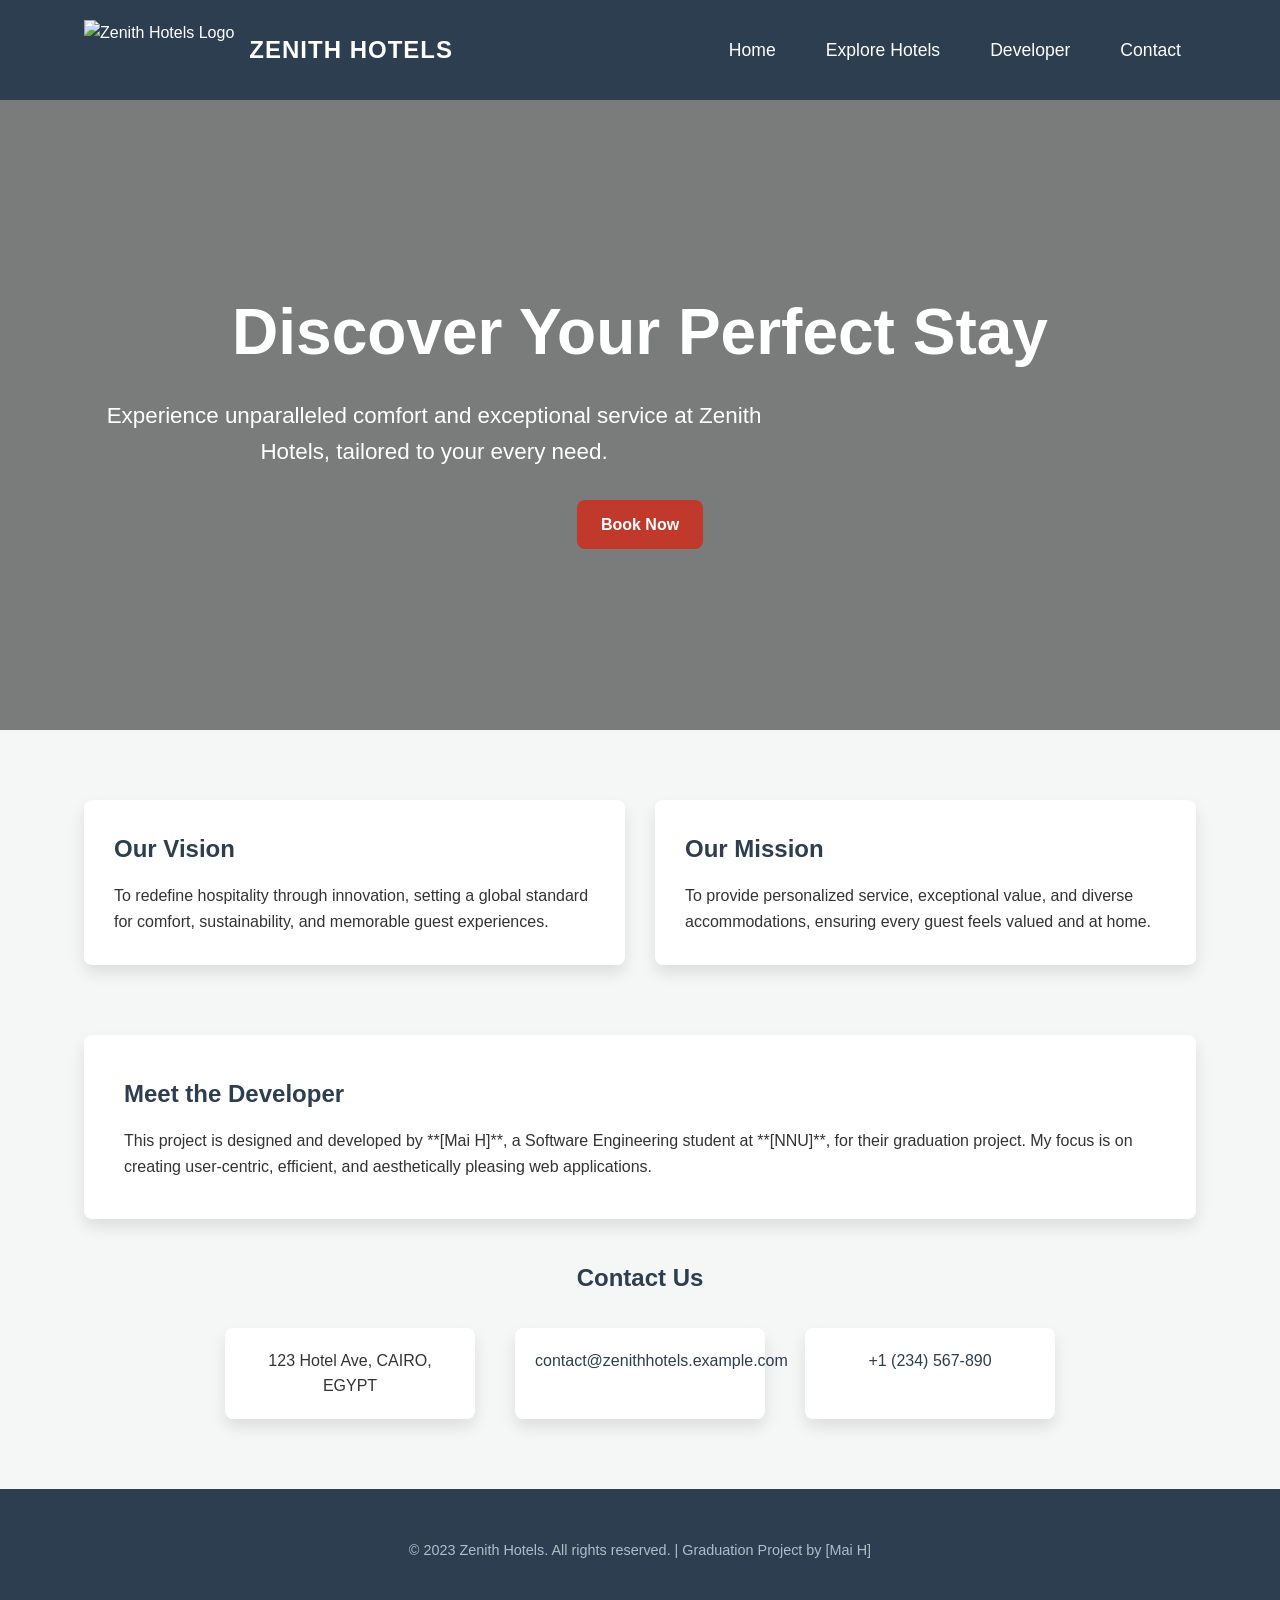
==== index.html @ fd127e68 "Add files via upload" ====
<!DOCTYPE html>
<html xmlns="http://www.w3.org/1999/xhtml" lang="en">
<head>
    <meta charset="UTF-8" />
    <meta name="viewport" content="width=device-width, initial-scale=1.0" />
    <title>Zenith Hotel Booking | Official Site</title>
    <link rel="stylesheet" href="./css/style.css" />
</head>
<body>

<header>
    <div class="container header-container">
        <!-- 1.2 Website logo & 1.1 Website title -->
        <div class="logo">
            <img src="https://i.pinimg.com/736x/5c/b0/30/5cb030569ee3ba3170e5c6dbd3aa266c.jpg" alt="Zenith Hotels Logo" />
            <span class="site-title">Zenith Hotels</span>
        </div>
        <nav>
            <ul>
                <li><a href="index.html">Home</a></li>
                <!-- 1.6 Link to the interior pages -->
                <li><a href="categories.html">Explore Hotels</a></li>
                <li><a href="#about-dev">Developer</a></li>
                <li><a href="#contact">Contact</a></li>
            </ul>
        </nav>
    </div>
</header>

<main>
    <section class="hero-index">
        <div class="container hero-content">
            <h1>Discover Your Perfect Stay</h1>
            <p>Experience unparalleled comfort and exceptional service at Zenith Hotels, tailored to your every need.</p>
            <a href="categories.html" class="btn">Book Now</a>
        </div>
    </section>

    <!-- 1.3 Vision and Mission -->
    <section id="vision-mission" class="container vision-mission-section">
        <div class="card">
            <h2>Our Vision</h2>
            <p>To redefine hospitality through innovation, setting a global standard for comfort, sustainability, and memorable guest experiences.</p>
        </div>
        <div class="card">
            <h2>Our Mission</h2>
            <p>To provide personalized service, exceptional value, and diverse accommodations, ensuring every guest feels valued and at home.</p>
        </div>
    </section>

    <!-- 1.4 About the developer -->
    <section id="about-dev" class="container developer-section">
        <div class="dev-card">
            
            <div class="dev-info">
                <h2>Meet the Developer</h2>
                <p>This project is designed and developed by **[Mai H]**, a Software Engineering student at **[NNU]**, for their graduation project. My focus is on creating user-centric, efficient, and aesthetically pleasing web applications.</p>
            </div>
        </div>
    </section>

    <!-- 1.5 Contact us -->
    <section id="contact" class="container contact-section">
        <h2>Contact Us</h2>
        <div class="contact-methods">
            <div class="contact-item">
                <i class="fas fa-map-marker-alt"></i>
                <p>123 Hotel Ave, CAIRO, EGYPT</p>
            </div>
            <div class="contact-item">
                <i class="fas fa-envelope"></i>
                <p><a href="mailto:contact@zenithhotels.example.com">contact@zenithhotels.example.com</a></p>
            </div>
            <div class="contact-item">
                <i class="fas fa-phone"></i>
                <p><a href="tel:+1234567890">+1 (234) 567-890</a></p>
            </div>
        </div>
    </section>
</main>

<footer>
    <div class="container">
        <p>&copy; 2023 Zenith Hotels. All rights reserved. | Graduation Project by [Mai H]</p>
    </div>
</footer>

<script src="main.js/main.js"></script>
</body>
</html>
---- css/style.css ----
/* --- 4.3 CSS for a professional design --- */

/* Basic Reset */
:root {
    --primary-color: #2c3e50; /* Dark blue-grey */
    --accent-color: #c0392b; /* Deep red accent */
    --text-color: #333;
    --light-bg: #f4f7f6;
    --card-shadow: 0 8px 16px rgba(0,0,0,0.1);
    --border-radius: 8px;
    --font-family: 'Segoe UI', Tahoma, Geneva, Verdana, sans-serif;
}

* {
    margin: 0;
    padding: 0;
    box-sizing: border-box;
}

body {
    font-family: var(--font-family);
    line-height: 1.6;
    color: var(--text-color);
    background-color: var(--light-bg);
}

.container {
    width: 90%;
    max-width: 1200px;
    margin: 0 auto;
    padding: 20px;
}

/* Header & Navigation */
header {
    background-color: var(--primary-color);
    color: #fff;
    padding: 10px 0;
    position: sticky;
    top: 0;
    z-index: 1000;
}

.header-container {
    display: flex;
    justify-content: space-between;
    align-items: center;
    padding: 10px 20px;
}

.logo {
    display: flex;
    align-items: center;
    gap: 15px;
}

.logo img {
    height: 60px;
    width: auto;
}

.site-title {
    font-size: 1.5rem;
    font-weight: bold;
    text-transform: uppercase;
    letter-spacing: 1px;
}

nav ul {
    list-style: none;
    display: flex;
    gap: 20px;
}

nav a {
    text-decoration: none;
    color: #fff;
    font-weight: 500;
    font-size: 1.1rem;
    padding: 8px 15px;
    border-radius: var(--border-radius);
    transition: background 0.3s ease;
}

nav a:hover {
    background-color: rgba(255, 255, 255, 0.1);
}

/* Common Components */
h1, h2, h3 {
    margin-bottom: 15px;
    color: var(--primary-color);
}

.btn, .btn-text {
    display: inline-block;
    background-color: var(--accent-color);
    color: #fff;
    text-decoration: none;
    padding: 12px 24px;
    border-radius: var(--border-radius);
    font-weight: bold;
    cursor: pointer;
    transition: background-color 0.3s ease, transform 0.2s;
    border: none;
    text-align: center;
}

.btn:hover {
    background-color: #e04434;
    transform: translateY(-2px);
}

.btn-full {
    width: 100%;
    margin-top: 20px;
}

.card {
    background: #fff;
    border-radius: var(--border-radius);
    box-shadow: var(--card-shadow);
    padding: 30px;
    margin-bottom: 30px;
}

/* Footer */
footer {
    background-color: var(--primary-color);
    color: #b0bec5;
    text-align: center;
    padding: 30px 0;
    margin-top: 50px;
}

footer p {
    font-size: 0.9rem;
}

/* --- index.html (Main Page) Specifics --- */
.hero-index {
    height: 70vh;
    background-image: linear-gradient(rgba(0,0,0,0.5), rgba(0,0,0,0.5)), url('https://i.pinimg.com/736x/22/e7/42/22e7426e9fcd95c88d1fab3f3fbbb45d.jpg');
    background-size: cover;
    background-position: center;
    color: #fff;
    display: flex;
    align-items: center;
    justify-content: center;
    text-align: center;
    margin-bottom: 50px;
}

.hero-content h1 {
    font-size: 4rem;
    margin-bottom: 15px;
    color: white;
}

.hero-content p {
    font-size: 1.4rem;
    margin-bottom: 30px;
    max-width: 700px;
}

/* Vision Mission Section */
.vision-mission-section {
    display: flex;
    gap: 30px;
}

.vision-mission-section .card {
    flex: 1;
}

/* Developer Section */
.developer-section .dev-card {
    display: flex;
    align-items: center;
    gap: 40px;
    background: white;
    padding: 40px;
    border-radius: var(--border-radius);
    box-shadow: var(--card-shadow);
}

.dev-photo {
    width: 180px;
    height: 180px;
    border-radius: 50%;
    object-fit: cover;
    border: 5px solid #fff;
    box-shadow: 0 4px 8px rgba(0,0,0,0.1);
}

/* Contact Section */
.contact-section {
    text-align: center;
}

.contact-methods {
    display: flex;
    justify-content: center;
    gap: 40px;
    flex-wrap: wrap;
    margin-top: 30px;
}

.contact-item {
    background: #fff;
    padding: 20px;
    border-radius: var(--border-radius);
    box-shadow: var(--card-shadow);
    width: 250px;
}

.contact-item i {
    font-size: 2rem;
    color: var(--accent-color);
    margin-bottom: 15px;
}

.contact-item a {
    color: var(--primary-color);
    text-decoration: none;
}

/* --- categories.html (Hotels Categories) Specifics --- */
.categories-header {
    text-align: center;
    margin-bottom: 40px;
}

.categories-header p {
    font-size: 1.2rem;
    color: #666;
    max-width: 600px;
    margin: 0 auto;
}

/* Grid for 2) Graphical User Interface */
.categories-grid {
    display: grid;
    grid-template-columns: repeat(auto-fit, minmax(300px, 1fr));
    gap: 30px;
}

.category-card {
    background: #fff;
    border-radius: var(--border-radius);
    box-shadow: var(--card-shadow);
    overflow: hidden;
    text-decoration: none;
    color: var(--text-color);
    transition: transform 0.3s ease;
    display: flex;
    flex-direction: column;
}

.category-card:hover {
    transform: translateY(-8px);
}

.category-card img {
    width: 100%;
    height: 220px;
    object-fit: cover;
}

.category-card h3, .category-card p, .category-card .btn-text {
    padding: 15px 20px;
}

.category-card p {
    font-size: 0.95rem;
    color: #666;
    flex-grow: 1; /* Pushes btn-text to the bottom */
}

.category-card .btn-text {
    width: 100%;
    border-radius: 0;
    margin-top: auto;
}

/* --- rooms.html (Rooms Details & Reservation) Specifics --- */
.rooms-header {
    text-align: center;
    margin-bottom: 40px;
}

.rooms-container {
    display: grid;
    grid-template-columns: 2fr 1fr;
    gap: 30px;
    align-items: start;
}

/* Fulfills 3) Room details and 3.1, 3.2, 3.3 */
.rooms-list {
    display: flex;
    flex-direction: column;
    gap: 30px;
}

.room-card {
    display: flex;
    gap: 25px;
    padding: 20px;
    border: 1px solid #e0e0e0;
}

.room-image {
    width: 250px;
    height: 180px;
    object-fit: cover;
    border-radius: var(--border-radius);
}

.room-details {
    flex: 1;
}

.room-description {
    color: #666;
    font-size: 0.95rem;
    margin-bottom: 10px;
}

.room-features {
    list-style: none;
    display: flex;
    flex-wrap: wrap;
    gap: 10px;
    margin-bottom: 15px;
}

.room-features li {
    background-color: var(--light-bg);
    padding: 5px 10px;
    border-radius: 20px;
    font-size: 0.85rem;
    color: var(--primary-color);
    font-weight: 500;
}

.room-price {
    font-weight: bold;
    font-size: 1.1rem;
    color: #666;
    margin-bottom: 15px;
}

.room-price .price {
    color: var(--primary-color);
    font-size: 1.5rem;
}

/* Reservation Form (3.4) */
.reservation-form {
    padding: 25px;
    position: sticky;
    top: 100px;
}

.form-group {
    margin-bottom: 15px;
}

.form-group-row {
    display: flex;
    gap: 15px;
}

.form-group-row .form-group {
    flex: 1;
}

label {
    display: block;
    margin-bottom: 6px;
    font-weight: 600;
    color: var(--primary-color);
}

input[type="text"], input[type="date"], input[type="number"], select {
    width: 100%;
    padding: 10px;
    border: 1px solid #ccc;
    border-radius: var(--border-radius);
    font-family: inherit;
    font-size: 1rem;
}

.total-display {
    background-color: var(--light-bg);
    padding: 15px;
    border-radius: var(--border-radius);
    text-align: center;
    margin-top: 20px;
}

#total-price {
    color: var(--accent-color);
    font-weight: bold;
    font-size: 1.6rem;
}

/* Mobile Responsive Adjustments */
@media (max-width: 900px) {
    .header-container { flex-direction: column; gap: 15px; text-align: center;}
    nav ul { flex-direction: column; gap: 10px;}
    .hero-content h1 { font-size: 2.5rem; }
    .vision-mission-section { flex-direction: column; }
    .rooms-container { grid-template-columns: 1fr; }
    .room-card { flex-direction: column; text-align: center;}
    .room-image { width: 100%; height: 200px;}
    .room-features { justify-content: center;}
    .form-group-row { flex-direction: column; gap: 0;}
    .reservation-form { position: relative; top: 0;}
}
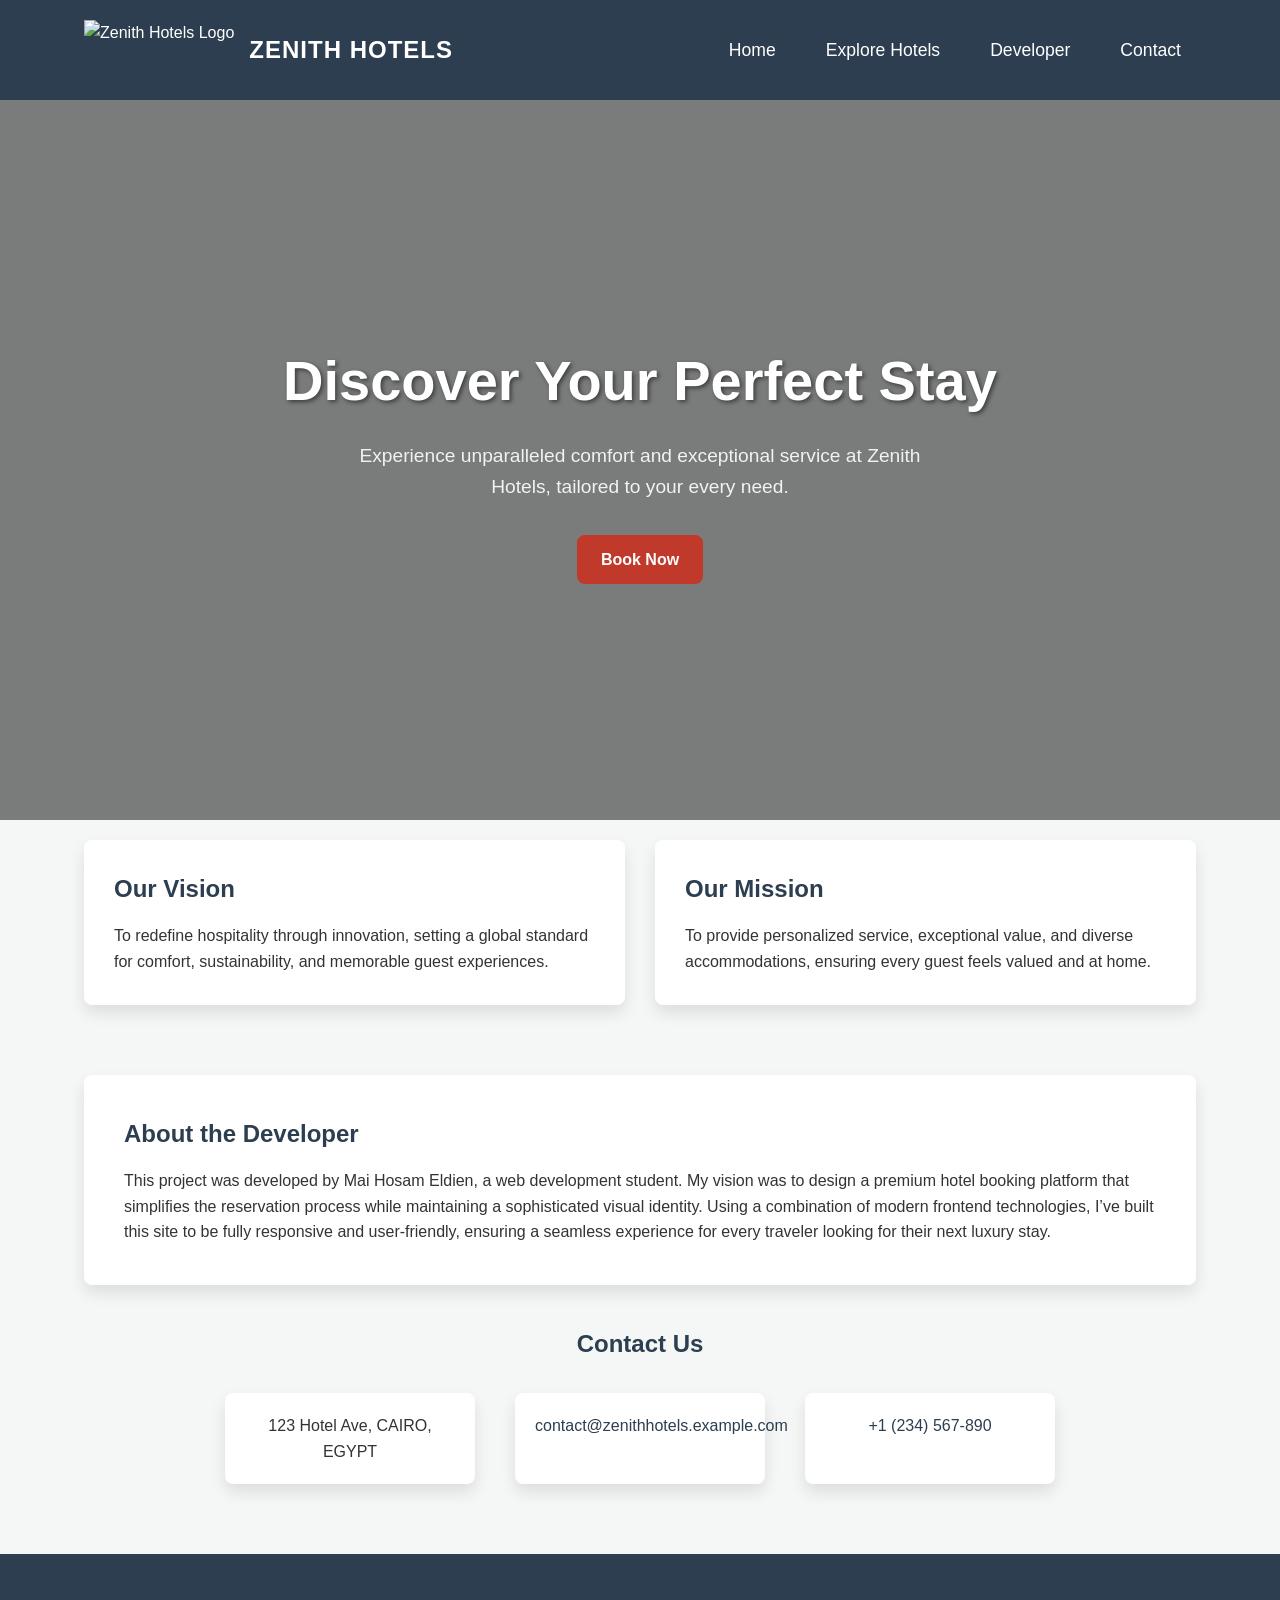
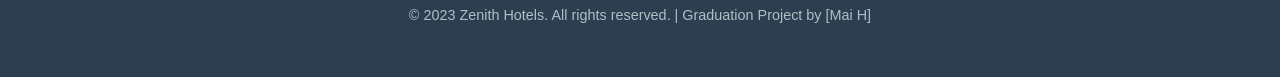
==== commit 52870878: "Revise developer section and project details Updated developer information and improved project desc" ====
--- a/index.html
+++ b/index.html
@@ -53,8 +53,9 @@
         <div class="dev-card">
             
             <div class="dev-info">
-                <h2>Meet the Developer</h2>
-                <p>This project is designed and developed by **[Mai H]**, a Software Engineering student at **[NNU]**, for their graduation project. My focus is on creating user-centric, efficient, and aesthetically pleasing web applications.</p>
+                <h2>About the Developer</h2>
+                <p>This project was developed by Mai Hosam Eldien, a web development student. My vision was to design a premium hotel booking platform that simplifies the reservation process while maintaining a sophisticated visual identity.
+Using a combination of modern frontend technologies, I’ve built this site to be fully responsive and user-friendly, ensuring a seamless experience for every traveler looking for their next luxury stay.</p>
             </div>
         </div>
     </section>
@@ -87,4 +88,4 @@
 
 <script src="main.js/main.js"></script>
 </body>
-</html>+</html>
--- a/css/style.css
+++ b/css/style.css
@@ -139,28 +139,38 @@
 
 /* --- index.html (Main Page) Specifics --- */
 .hero-index {
-    height: 70vh;
+   height: 70vh;
+    text-align: center;
     background-image: linear-gradient(rgba(0,0,0,0.5), rgba(0,0,0,0.5)), url('https://i.pinimg.com/736x/22/e7/42/22e7426e9fcd95c88d1fab3f3fbbb45d.jpg');
-    background-size: cover;
-    background-position: center;
-    color: #fff;
-    display: flex;
+    background-size: cover;      
+    background-position: center; 
+    background-repeat: no-repeat; 
+    background-attachment: fixed; 
+     color: white;
+    padding: 10rem 2rem; 
+    display: flex;
+    flex-direction: column;
+    justify-content: center;
     align-items: center;
+    min-height: 80vh; 
+}
+
+.hero-content h1 {
+    font-family: var(--font-heading);
+    color: white;
+    font-size: 3.5rem;
+    margin-bottom: 1rem;
+    text-shadow: 2px 2px 4px rgba(0,0,0,0.5);
+    text-align: center;
     justify-content: center;
-    text-align: center;
-    margin-bottom: 50px;
-}
-
-.hero-content h1 {
-    font-size: 4rem;
-    margin-bottom: 15px;
-    color: white;
 }
 
 .hero-content p {
-    font-size: 1.4rem;
-    margin-bottom: 30px;
-    max-width: 700px;
+    font-size: 1.2rem;
+    max-width: 600px;
+    opacity: 0.9;
+    text-align: center;
+    margin: 0 auto 2rem auto;
 }
 
 /* Vision Mission Section */
@@ -418,4 +428,4 @@
     .room-features { justify-content: center;}
     .form-group-row { flex-direction: column; gap: 0;}
     .reservation-form { position: relative; top: 0;}
-}+}
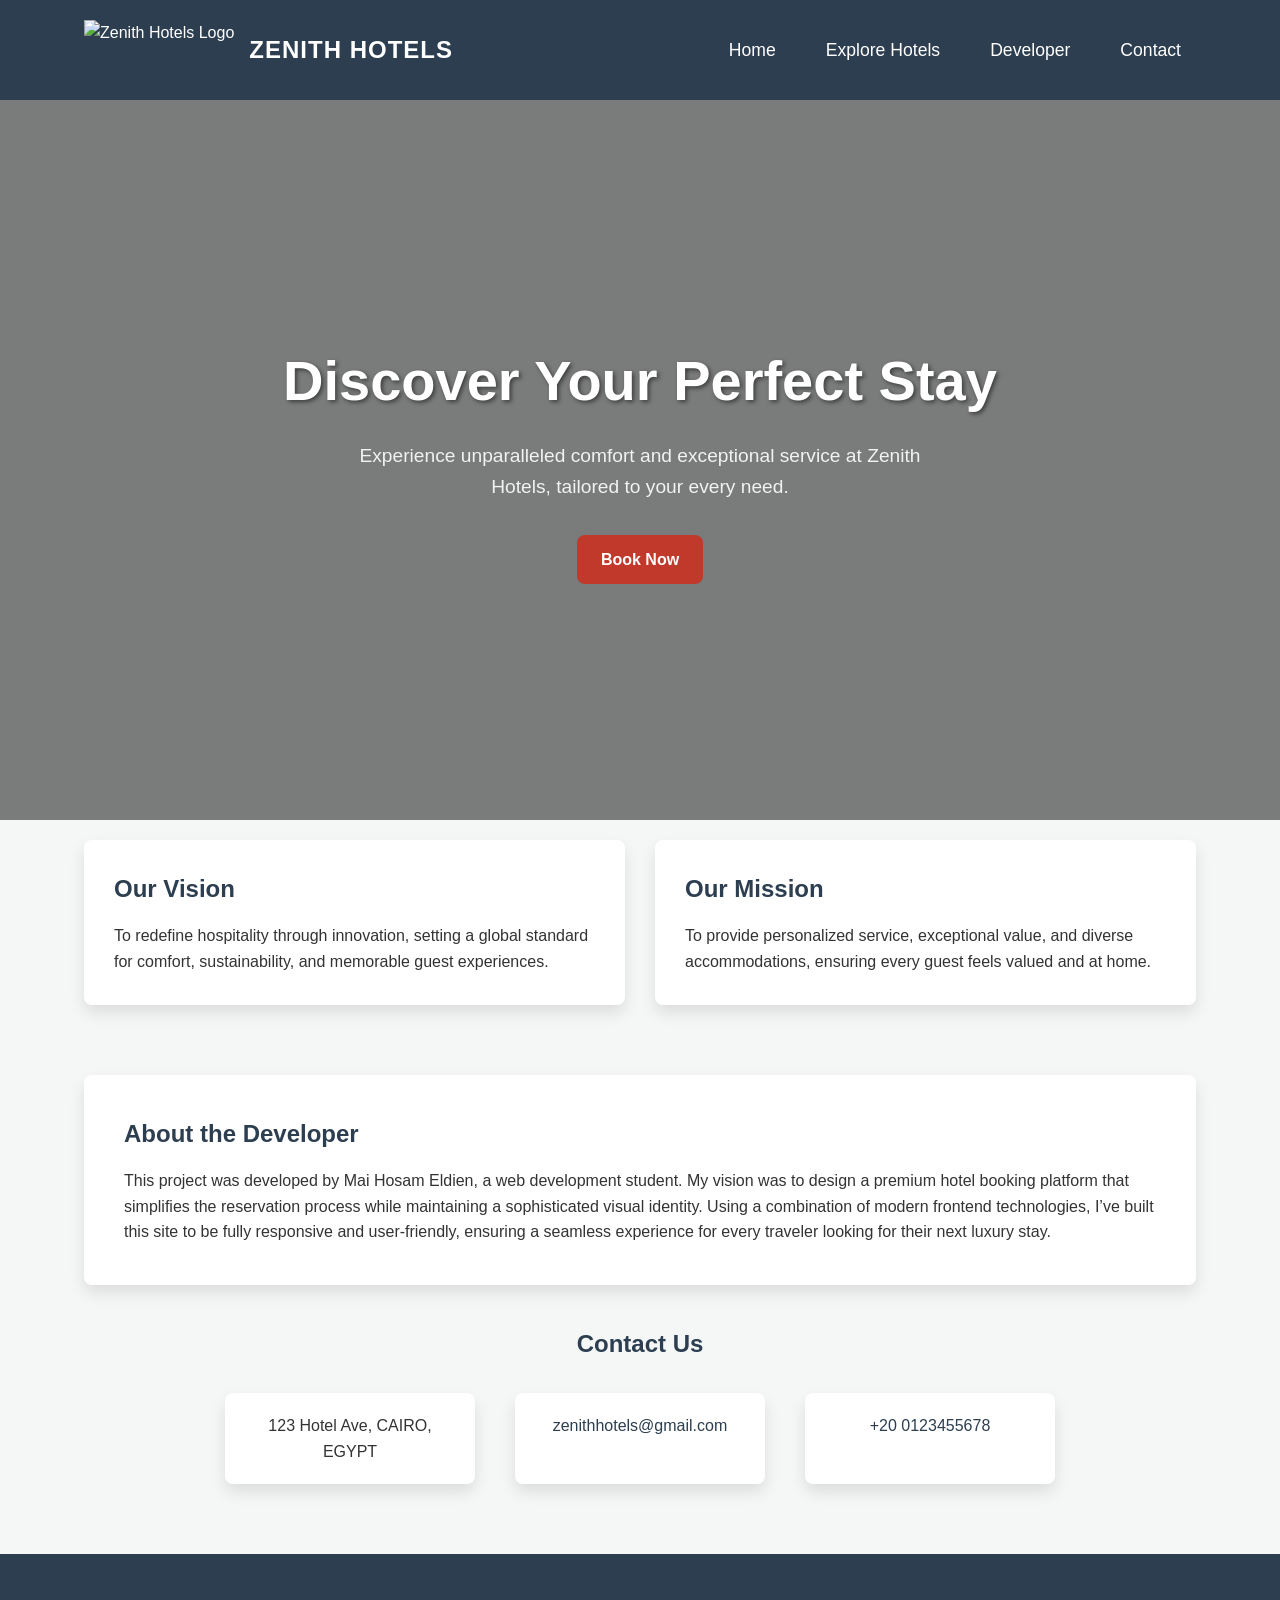
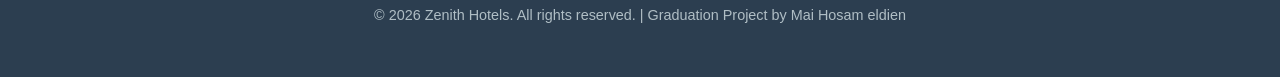
==== commit c576e031: "Revise contact information and copyright year Updated contact email and phone number format. Adjuste" ====
--- a/index.html
+++ b/index.html
@@ -70,11 +70,11 @@
             </div>
             <div class="contact-item">
                 <i class="fas fa-envelope"></i>
-                <p><a href="mailto:contact@zenithhotels.example.com">contact@zenithhotels.example.com</a></p>
+                <p><a href="mailto:zenithhotels@gmail.com">zenithhotels@gmail.com</a></p>
             </div>
             <div class="contact-item">
                 <i class="fas fa-phone"></i>
-                <p><a href="tel:+1234567890">+1 (234) 567-890</a></p>
+                <p><a href="tel:+1234567890">+20 0123455678</a></p>
             </div>
         </div>
     </section>
@@ -82,7 +82,7 @@
 
 <footer>
     <div class="container">
-        <p>&copy; 2023 Zenith Hotels. All rights reserved. | Graduation Project by [Mai H]</p>
+        <p>&copy; 2026 Zenith Hotels. All rights reserved. | Graduation Project by Mai Hosam eldien</p>
     </div>
 </footer>
 
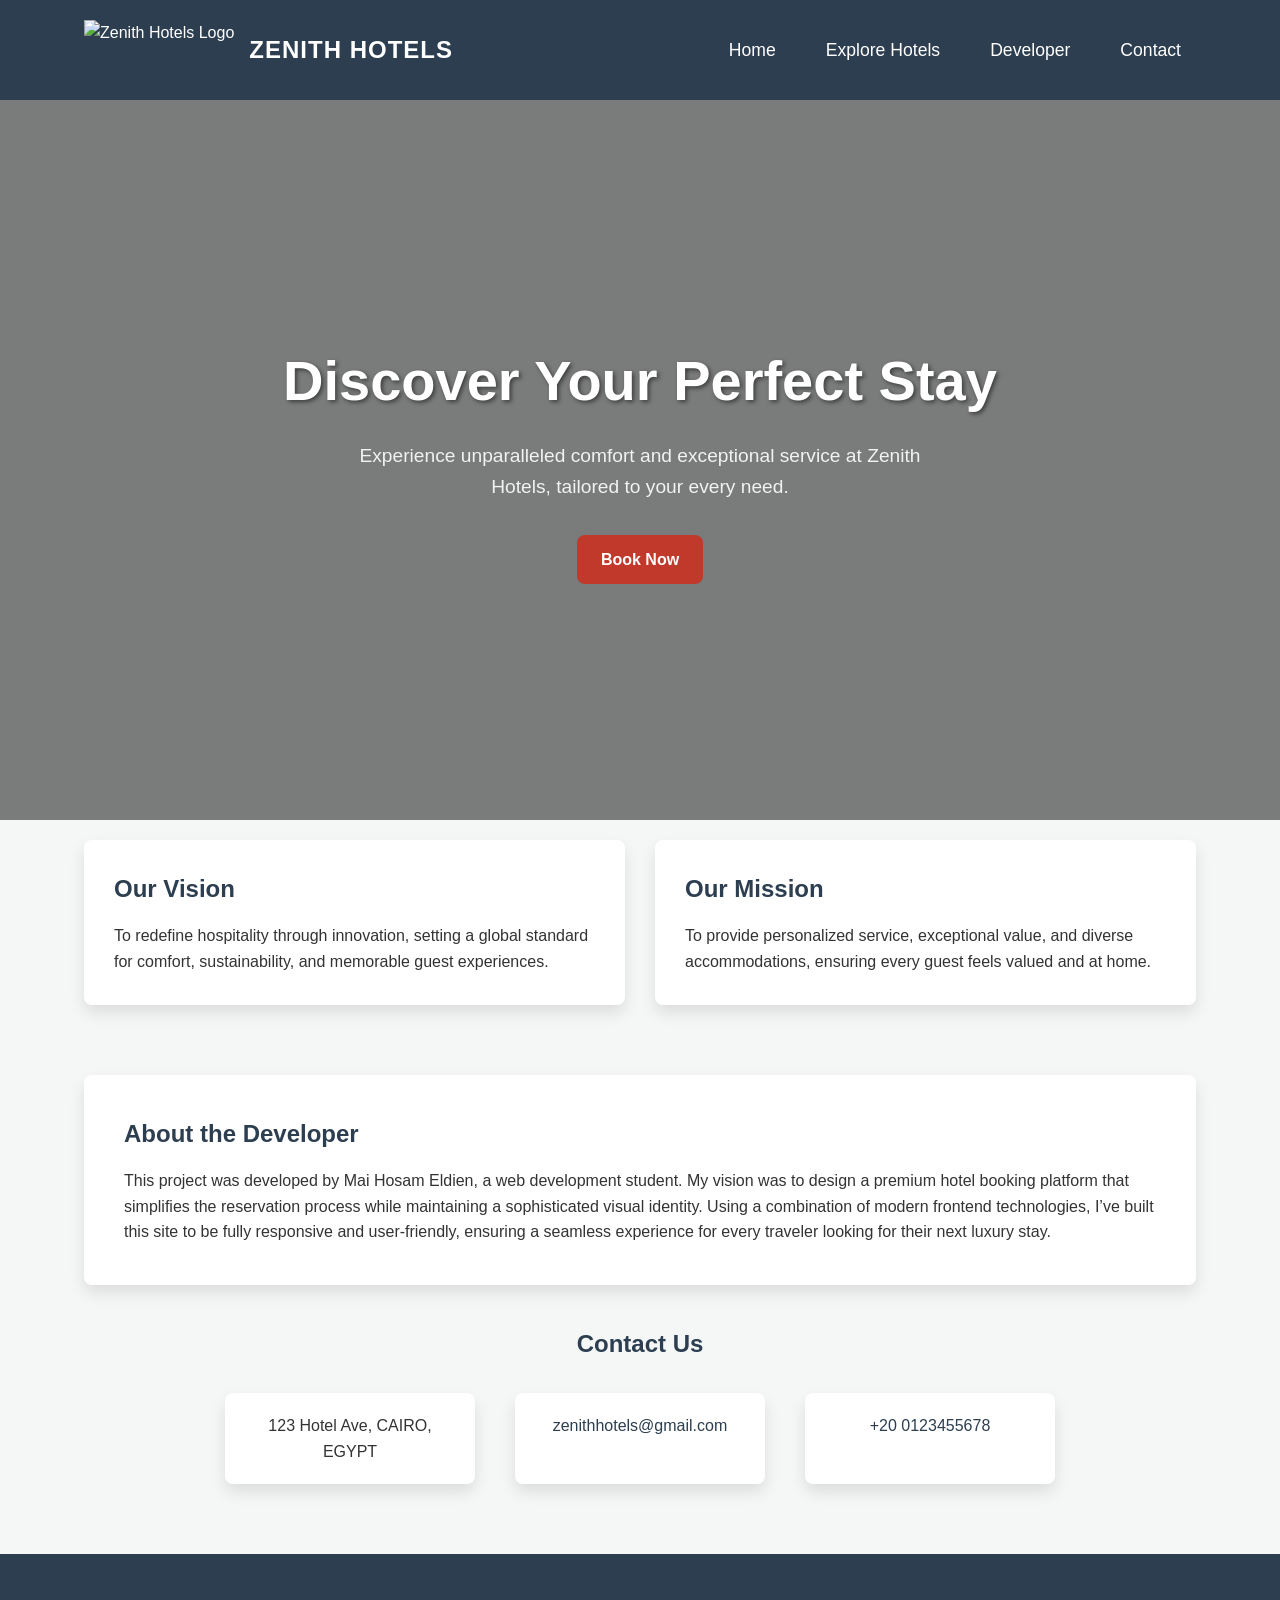
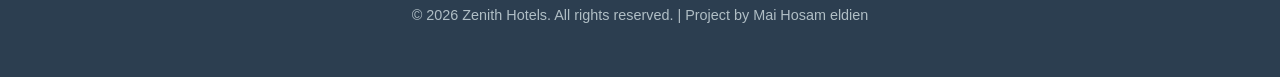
==== commit 34277880: "Fix HTML formatting and structure" ====
--- a/index.html
+++ b/index.html
@@ -82,7 +82,7 @@
 
 <footer>
     <div class="container">
-        <p>&copy; 2026 Zenith Hotels. All rights reserved. | Graduation Project by Mai Hosam eldien</p>
+        <p>&copy; 2026 Zenith Hotels. All rights reserved. | Project by Mai Hosam eldien</p>
     </div>
 </footer>
 
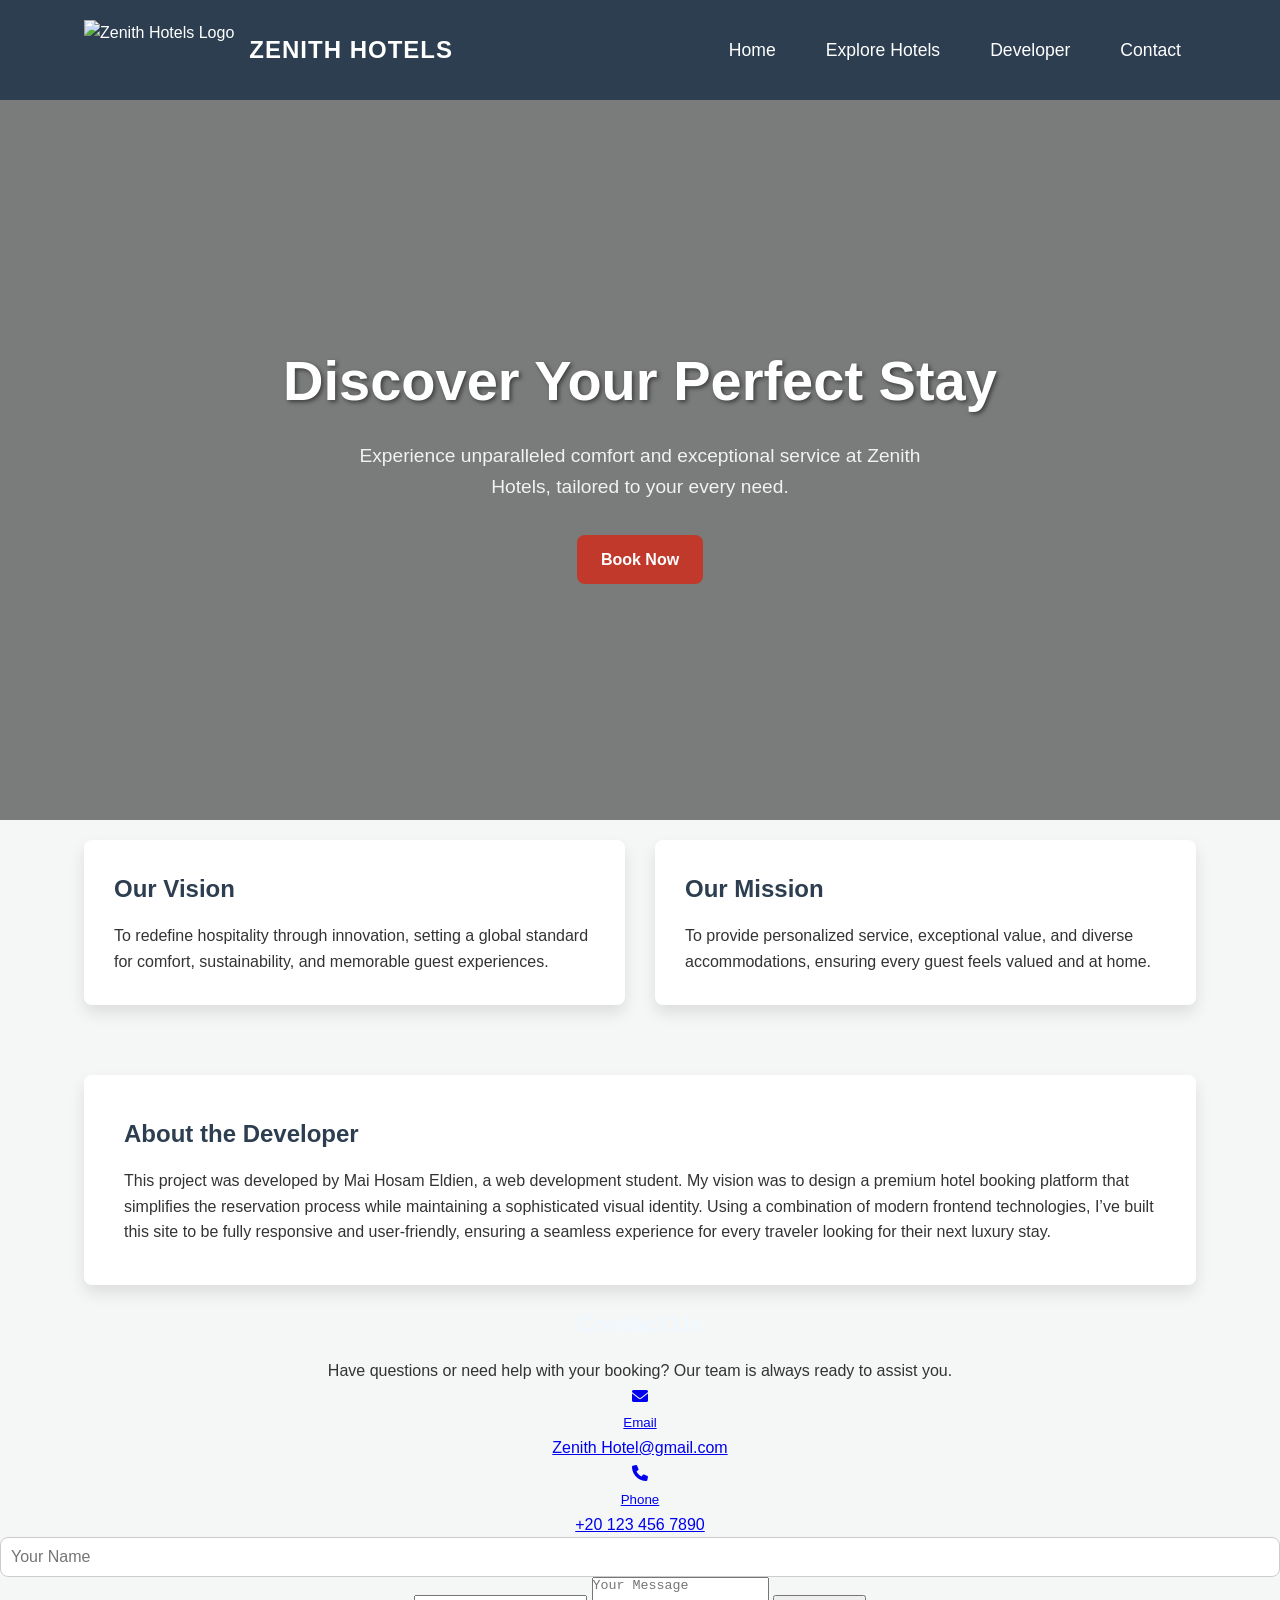
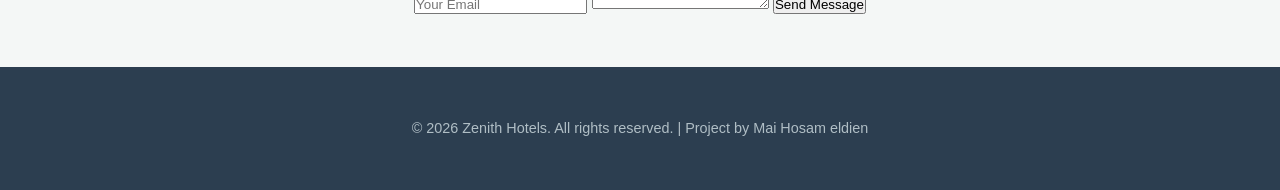
==== commit 6aa03704: "Update index.html" ====
--- a/index.html
+++ b/index.html
@@ -5,6 +5,17 @@
     <meta name="viewport" content="width=device-width, initial-scale=1.0" />
     <title>Zenith Hotel Booking | Official Site</title>
     <link rel="stylesheet" href="./css/style.css" />
+       <!-- Google Font -->
+    <link
+      href="https://fonts.googleapis.com/css2?family=Open+Sans:wght@400;600;700&display=swap"
+      rel="stylesheet"
+    />
+
+    <!-- Font Awesome -->
+    <link
+      rel="stylesheet"
+      href="https://cdnjs.cloudflare.com/ajax/libs/font-awesome/6.0.0/css/all.min.css"
+    />
 </head>
 <body>
 
@@ -61,22 +72,46 @@
     </section>
 
     <!-- 1.5 Contact us -->
-    <section id="contact" class="container contact-section">
-        <h2>Contact Us</h2>
-        <div class="contact-methods">
-            <div class="contact-item">
-                <i class="fas fa-map-marker-alt"></i>
-                <p>123 Hotel Ave, CAIRO, EGYPT</p>
-            </div>
-            <div class="contact-item">
-                <i class="fas fa-envelope"></i>
-                <p><a href="mailto:zenithhotels@gmail.com">zenithhotels@gmail.com</a></p>
-            </div>
-            <div class="contact-item">
-                <i class="fas fa-phone"></i>
-                <p><a href="tel:+1234567890">+20 0123455678</a></p>
-            </div>
+    <section class="contact-section" id="contact">
+      <div class="contact-box">
+        <!-- LEFT -->
+        <div class="left">
+          <h2 style="color:aliceblue;">Contact Us</h2>
+
+          <p class="desc">
+            Have questions or need help with your booking? Our team is always
+            ready to assist you.
+          </p>
+
+          <div class="info">
+            <a href="mailto:Zenith Hotel@gmail.com" class="info-item">
+              <i class="fa-solid fa-envelope"></i>
+              <div>
+                <small>Email</small>
+                <p>Zenith Hotel@gmail.com</p>
+              </div>
+            </a>
+
+            <a href="tel:+201234567890" class="info-item">
+              <i class="fa-solid fa-phone"></i>
+              <div>
+                <small>Phone</small>
+                <p>+20 123 456 7890</p>
+              </div>
+            </a>
+          </div>
         </div>
+
+        <!-- RIGHT -->
+        <div class="right">
+          <form class="contact-form">
+            <input type="text" placeholder="Your Name" required />
+            <input type="email" placeholder="Your Email" required />
+            <textarea placeholder="Your Message" required></textarea>
+            <button type="submit">Send Message</button>
+          </form>
+        </div>
+      </div>
     </section>
 </main>
 
